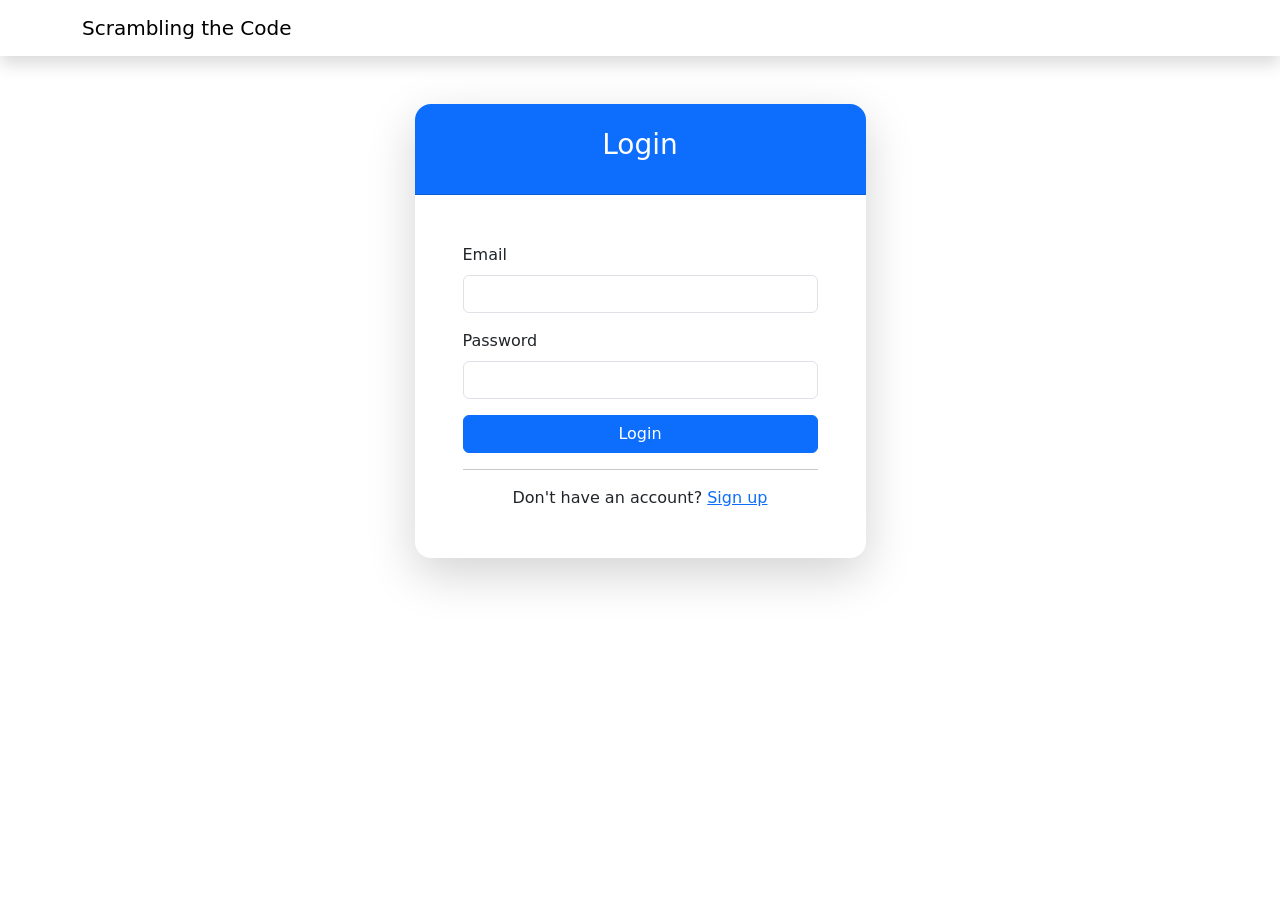
==== login.html @ efa19160 "Add files via upload" ====
<!DOCTYPE html>
<html lang="en">
<head>
  <meta charset="UTF-8">
  <title>Login - Scrambling the Code</title>
  <link rel="stylesheet" href="custom.css">
  <link href="https://cdn.jsdelivr.net/npm/bootstrap@5.3.8/dist/css/bootstrap.min.css" rel="stylesheet">
</head>
<body>
  <nav class="navbar navbar-expand-lg navbar-light sticky-top bg-white shadow">
    <div class="container">
      <a class="navbar-brand" href="index.html"><i class="bi bi-code-slash"></i> Scrambling the Code</a>
    </div>
  </nav>
  <div class="container mt-5">
    <div class="row justify-content-center">
      <div class="col-md-5">
        <div class="card shadow-lg border-0 rounded-4">
          <div class="card-header bg-primary text-white text-center py-4 rounded-top-4">
            <h3>Login</h3>
          </div>
          <div class="card-body p-5">
            <form id="loginForm">
              <div class="mb-3">
                <label for="loginEmail" class="form-label">Email</label>
                <input type="email" class="form-control" id="loginEmail" required>
              </div>
              <div class="mb-3">
                <label for="loginPassword" class="form-label">Password</label>
                <input type="password" class="form-control" id="loginPassword" required>
              </div>
              <button type="submit" class="btn btn-primary w-100">Login</button>
            </form>
            <hr>
            <div class="text-center">Don't have an account? <a href="signup.html">Sign up</a></div>
            <div id="alertMessage" class="alert mt-3 d-none"></div>
          </div>
        </div>
      </div>
    </div>
  </div>
  <script>
    function showAlert(message, type) {
      const alertDiv = document.getElementById('alertMessage');
      alertDiv.className = `alert alert-${type} mt-3`;
      alertDiv.innerHTML = message;
      alertDiv.classList.remove('d-none');
      setTimeout(() => { alertDiv.classList.add('d-none'); }, 4000);
    }
    function handleLogin(event) {
      event.preventDefault();
      const email = document.getElementById('loginEmail').value.trim();
      const password = document.getElementById('loginPassword').value;
      if (!email || !password) { showAlert('Please fill in all fields.', 'danger'); return; }
      const users = JSON.parse(localStorage.getItem('users') || "[]");
      const found = users.find(u => u.email === email && u.password === password);
      if (!found) { showAlert('Invalid email or password.', 'danger'); return; }
      localStorage.setItem('currentUser', JSON.stringify(found));
      showAlert('Login successful! Redirecting...', 'success');
      setTimeout(() => { window.location.href = 'index.html'; }, 1200);
    }
    document.getElementById('loginForm').addEventListener('submit', handleLogin);
  </script>
</body>
</html>
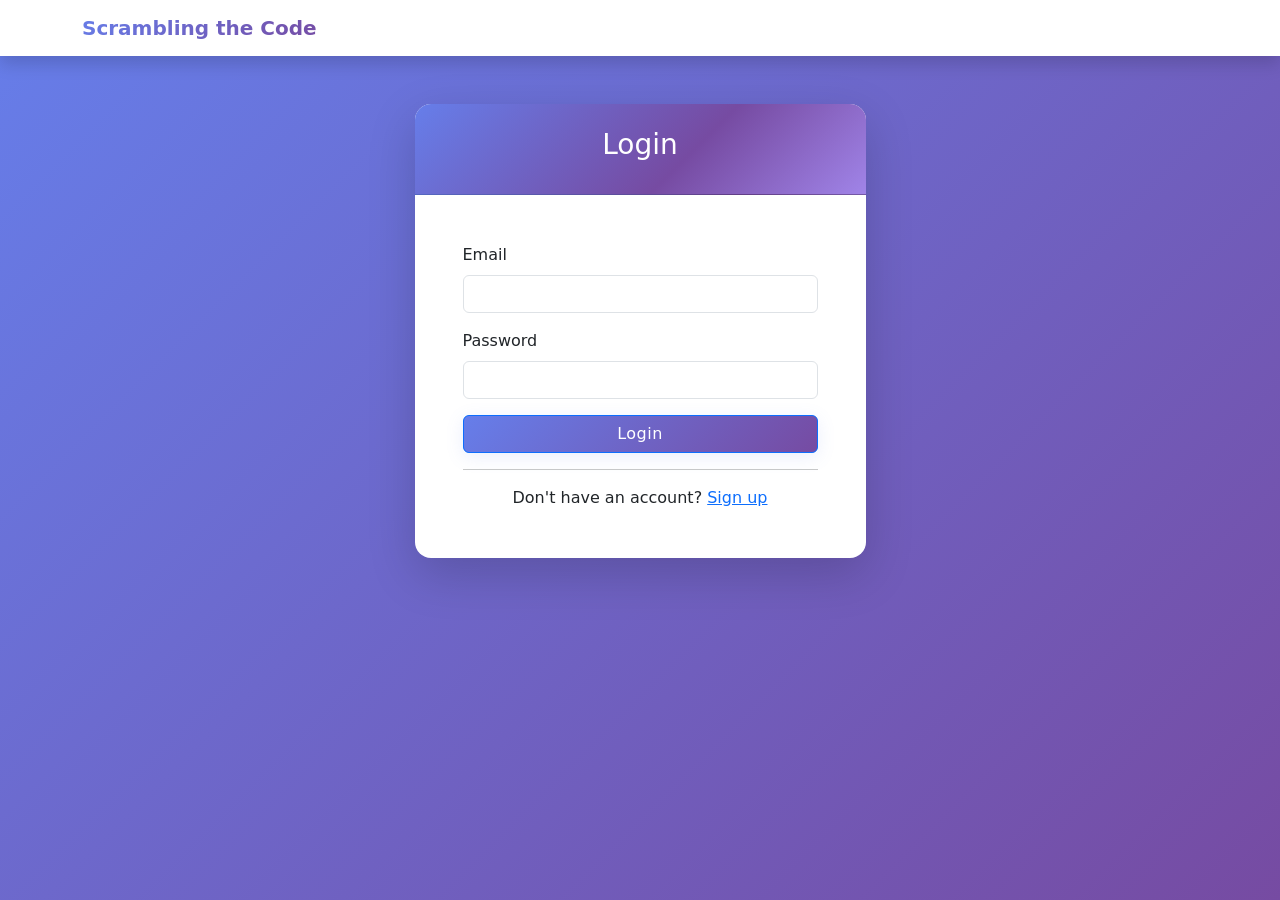
==== commit 247e7d0c: "Update login.html" ====
--- a/login.html
+++ b/login.html
@@ -3,7 +3,7 @@
 <head>
   <meta charset="UTF-8">
   <title>Login - Scrambling the Code</title>
-  <link rel="stylesheet" href="custom.css">
+  <link rel="stylesheet" href="css/custom.css">
   <link href="https://cdn.jsdelivr.net/npm/bootstrap@5.3.8/dist/css/bootstrap.min.css" rel="stylesheet">
 </head>
 <body>
@@ -39,27 +39,6 @@
       </div>
     </div>
   </div>
-  <script>
-    function showAlert(message, type) {
-      const alertDiv = document.getElementById('alertMessage');
-      alertDiv.className = `alert alert-${type} mt-3`;
-      alertDiv.innerHTML = message;
-      alertDiv.classList.remove('d-none');
-      setTimeout(() => { alertDiv.classList.add('d-none'); }, 4000);
-    }
-    function handleLogin(event) {
-      event.preventDefault();
-      const email = document.getElementById('loginEmail').value.trim();
-      const password = document.getElementById('loginPassword').value;
-      if (!email || !password) { showAlert('Please fill in all fields.', 'danger'); return; }
-      const users = JSON.parse(localStorage.getItem('users') || "[]");
-      const found = users.find(u => u.email === email && u.password === password);
-      if (!found) { showAlert('Invalid email or password.', 'danger'); return; }
-      localStorage.setItem('currentUser', JSON.stringify(found));
-      showAlert('Login successful! Redirecting...', 'success');
-      setTimeout(() => { window.location.href = 'index.html'; }, 1200);
-    }
-    document.getElementById('loginForm').addEventListener('submit', handleLogin);
-  </script>
+  <script src="js/auth.js"></script>
 </body>
 </html>
--- a/css/custom.css
+++ b/css/custom.css
@@ -0,0 +1,122 @@
+body {
+  background: linear-gradient(135deg, #667eea 0%, #764ba2 100%);
+  min-height: 100vh;
+  font-family: 'Segoe UI', Tahoma, Geneva, Verdana, sans-serif;
+}
+
+.navbar {
+  background: rgba(255, 255, 255, 0.97)!important;
+  backdrop-filter: blur(8px);
+  box-shadow: 0 2px 18px rgba(86, 86, 161, 0.10);
+}
+
+.navbar-brand {
+  font-weight: 700;
+  font-size: 1.5rem;
+  background: linear-gradient(135deg, #667eea 0%, #764ba2 100%);
+  -webkit-background-clip: text;
+  -webkit-text-fill-color: transparent;
+  background-clip: text;
+}
+
+.card {
+  border: none;
+  border-radius: 20px;
+  box-shadow: 0 10px 40px rgba(85, 70, 130, 0.08);
+  background: rgba(255,255,255,0.97);
+  margin-bottom: 30px;
+}
+
+.card-header {
+  border-radius: 20px 20px 0 0 !important;
+  background: linear-gradient(135deg, #667eea 0%, #764ba2 60%, #a084e8 100%);
+  color: white;
+  font-size: 1.35rem;
+  border: none;
+}
+
+.bg-success {background: linear-gradient(135deg, #34e89e 0%, #0f3443 100%)!important;}
+.bg-warning {background: linear-gradient(135deg, #ffcc70 0%, #ff8177 100%)!important;}
+.bg-dark {background: linear-gradient(135deg, #232526 0%, #434343 100%)!important;}
+.algo-info {
+  background: linear-gradient(135deg, #f093fb 0%, #f5576c 100%);
+  color: white;
+  padding: 24px 20px;
+  border-radius: 15px;
+  margin-top: 24px;
+  font-size: 1.08rem;
+  box-shadow: 0 2px 18px rgba(248,97,188,0.08);
+}
+
+.btn-primary, .btn-success, .btn-warning {
+  border: none;
+  background: linear-gradient(135deg, #667eea 0%, #764ba2 100%);
+  font-weight: 600;
+  border-radius: 10px;
+  letter-spacing: .5px;
+  font-size: 1.12rem;
+  box-shadow: 0 4px 18px rgba(102, 126, 234, 0.13);
+  padding: 13px 0;
+  transition: transform .22s, box-shadow .22s;
+}
+.btn-primary:hover,
+.btn-success:hover,
+.btn-warning:hover {
+  background: linear-gradient(135deg, #977bfa 0%, #8f6af6 100%);
+  transform: translateY(-2px) scale(1.03);
+  box-shadow: 0 8px 24px rgba(102, 126, 234, 0.25);
+}
+
+.form-control {
+  border-radius: 10px;
+  border: 2px solid #e0e0e0;
+  padding: 12px 14px;
+  font-size: 1rem;
+  transition: all 0.25s;
+}
+
+.form-control:focus {
+  border-color: #764ba2;
+  box-shadow: 0 0 0 0.12rem rgba(118,75,162,0.07);
+}
+
+.code-output {
+  background: #1e1b4b !important;
+  color: #10b981 !important;
+  font-family: 'Courier New', Courier, monospace;
+  padding: 22px 18px;
+  border-radius: 10px;
+  font-size: 1.18rem;
+  min-height: 54px;
+  word-break: break-all;
+  letter-spacing: 2px;
+  margin-bottom: 12px;
+}
+
+.bg-light.text-dark {
+  background: #f4f6fa!important;
+  color: #111!important;
+}
+
+.copy-btn {
+  cursor: pointer;
+  transition: color 0.24s;
+  margin-left: 8px;
+}
+.copy-btn:hover {color: #764ba2;}
+
+.alert, #alertMessage {
+  border-radius: 14px;
+  font-size: 1.08rem;
+}
+
+footer {
+  letter-spacing: .5px;
+  border-top: 1px solid rgba(140,140,185,0.14);
+  font-size: 1.06rem;
+}
+
+/* Give the background and cards a slight gradient shadow ring effect */
+.container main-container > .row {
+  filter: drop-shadow(0 10px 24px rgba(86,70,161,.10));
+}
